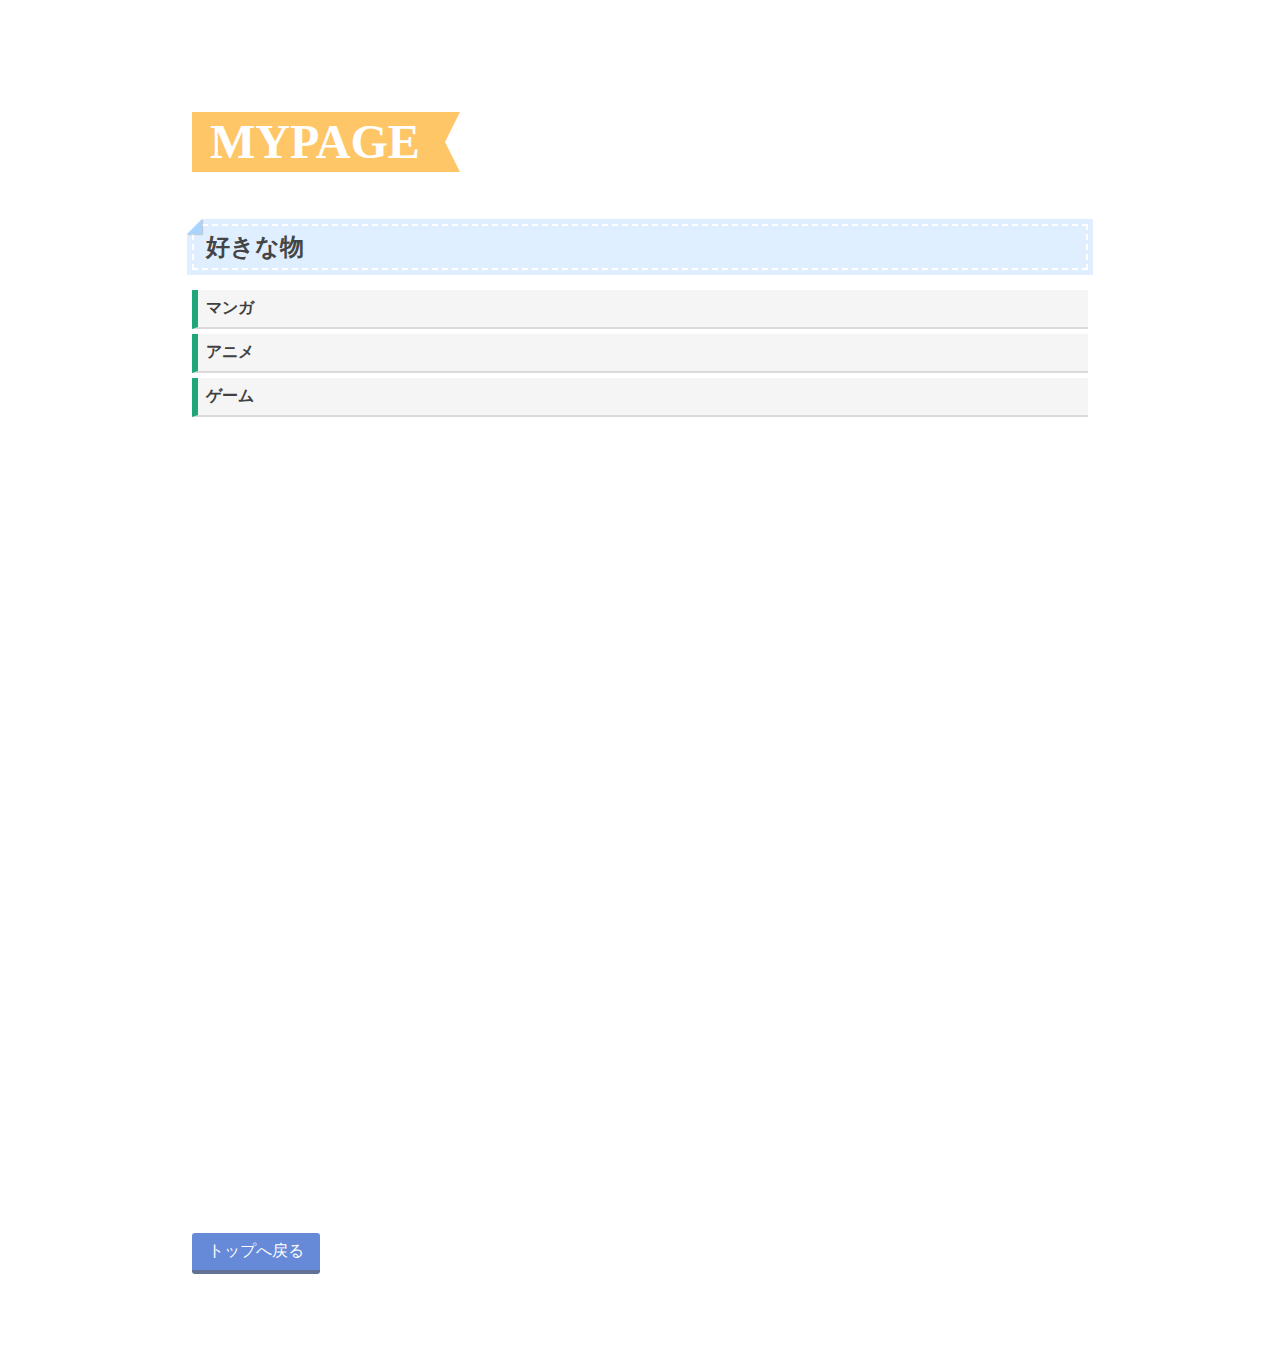
==== index.html @ 42333a35 "first commit" ====
<!DOCTYPE html>
<html>
    <head>
        <meta charset="UTF-8">
        <title>MYPAGE</title>
        <link rel="stylesheet" href="style.css">
    </head>
    <body>
        <h1 class="ribbon">MYPAGE</h1>
        <h2>好きな物</h2>
        <ul class="list-glay">
            <li>マンガ</li>
            <li>アニメ</li>
            <li>ゲーム</li>
        </ul>
        <a href="#" class="btn-square">トップへ戻る</a>
    </body>
</html>
---- style.css ----
body {
  width: 70%;
  margin: 5rem auto;
}
.btn-square {
  margin-top: 800px; /*トップへ戻るを体感*/
  display: inline-block;
  padding: 0.5em 1em;
  text-decoration: none;
  background: #668ad8;
  color: #FFF;
  border-bottom: solid 4px #627295;
  border-radius: 3px;
}
.btn-square:active {
  /*ボタンがクリックされた状態の時に*/
  transform: translateY(4px); /*下に移動*/
  border-bottom: none; /*下部の境界線を非表示*/
}
.list-glay {
  padding: 0;
}
.list-glay li {
  color: #404040;
  border-left: solid 6px #1fa67a; /*左側に緑の境界線*/
  border-bottom: solid 2px #dadada; /*下部に灰色の境界線*/
  background: whitesmoke;
  margin-bottom: 5px; /*下部の外部余白*/
  padding: 0.5em;
  list-style-type: none; /*リストの黒丸を非表示*/
  font-weight: bold;
}
h2 {
  position: relative;
  background: #dfefff;
  box-shadow: 0px 0px 0px 5px #dfefff;
  border: dashed 2px white;
  padding: 0.2em 0.5em;
  color: #454545;
}
h2::after { /*既存の要素に対して追加の飾りや要素を生成*/
  position: absolute; /*親要素がrelativeかfixedなら、親要素を起点に配置可能*/
  content: '';
  left: -7px;
  top: -7px;
  border-width: 0 0 15px 15px; /*斜めの切り口になっているborder同士の接地面を利用*/
  border-style: solid;
  border-color: #fff #fff #a8d4ff;
  box-shadow: 1px 1px 1px rgba(0, 0, 0, 0.15);
}
.ribbon {
  display: inline-block;
  position: relative;
  height: 60px; /*高さ*/
  line-height: 60px; /*行の高さ*/
  text-align: center;
  padding: 0 40px 0 18px; /*文字の左右の余白*/
  font-size: 48px; /*文字サイズ*/
  background: #ffc668; /*背景色*/
  color: #FFF; /*文字色*/
}
.ribbon::after { /*既存の要素に対して追加の飾りや要素を生成*/
  position: absolute; /*親要素がrelativeかfixedなら、親要素を起点に配置可能*/
  content: '';
  width: 0px;
  height: 0px;
  top: 0;
  right: 0;
  border-width: 30px 15px 30px 0px; /*斜めの切り口になっているborder同士の接地面を利用*/
  border-color: transparent #fff transparent transparent;
  border-style: solid;
}
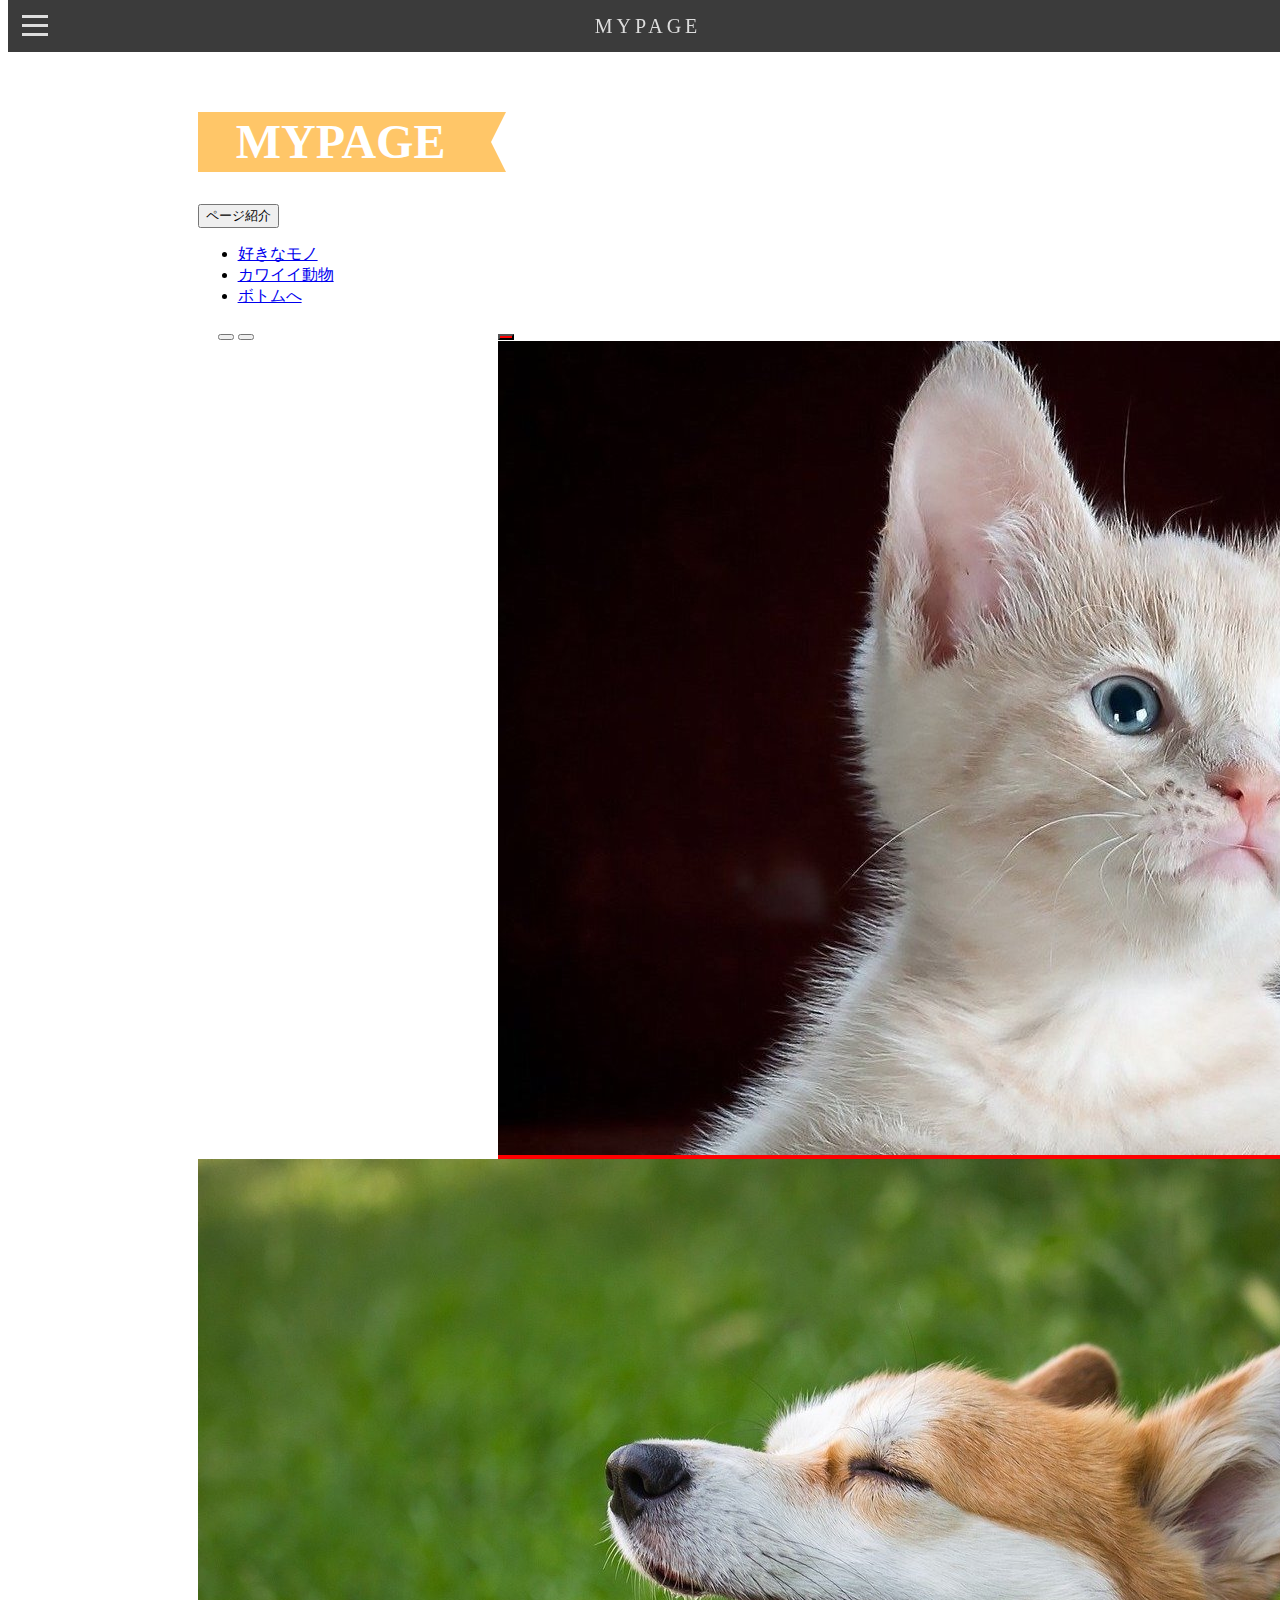
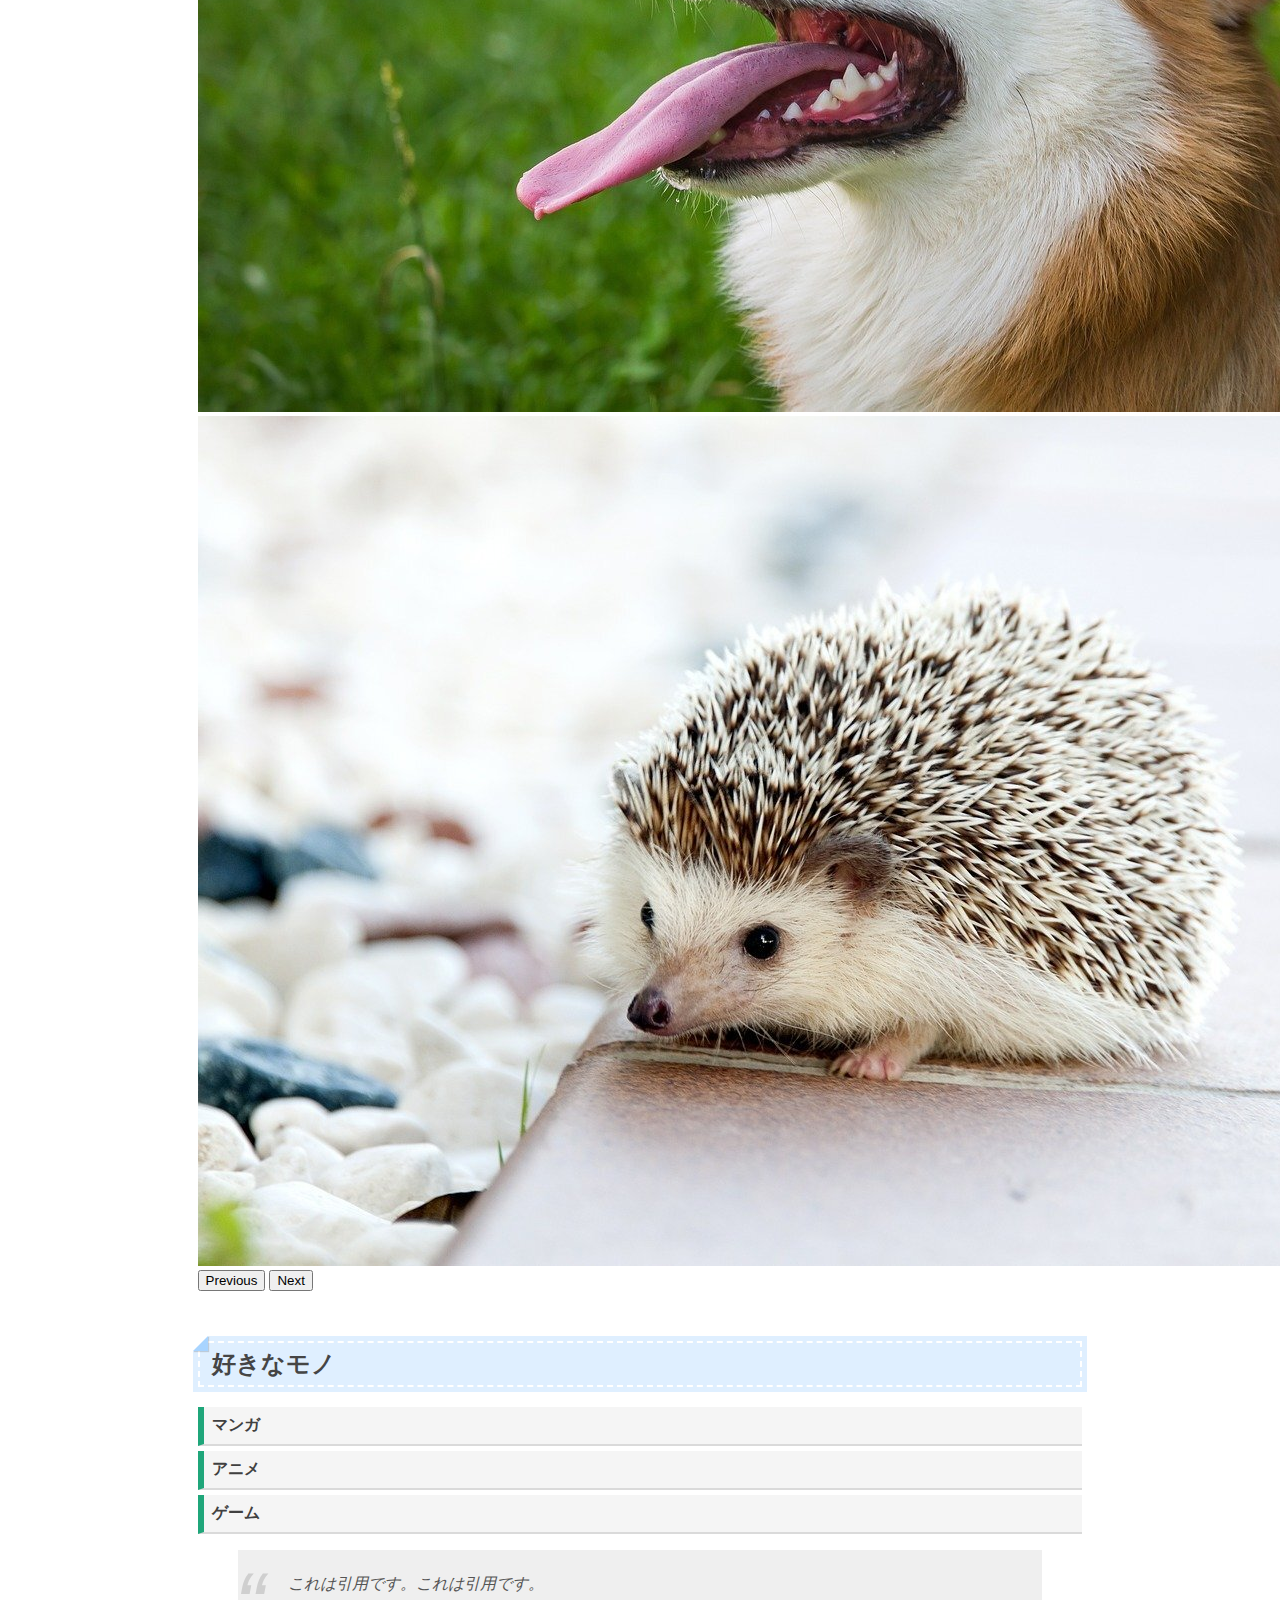
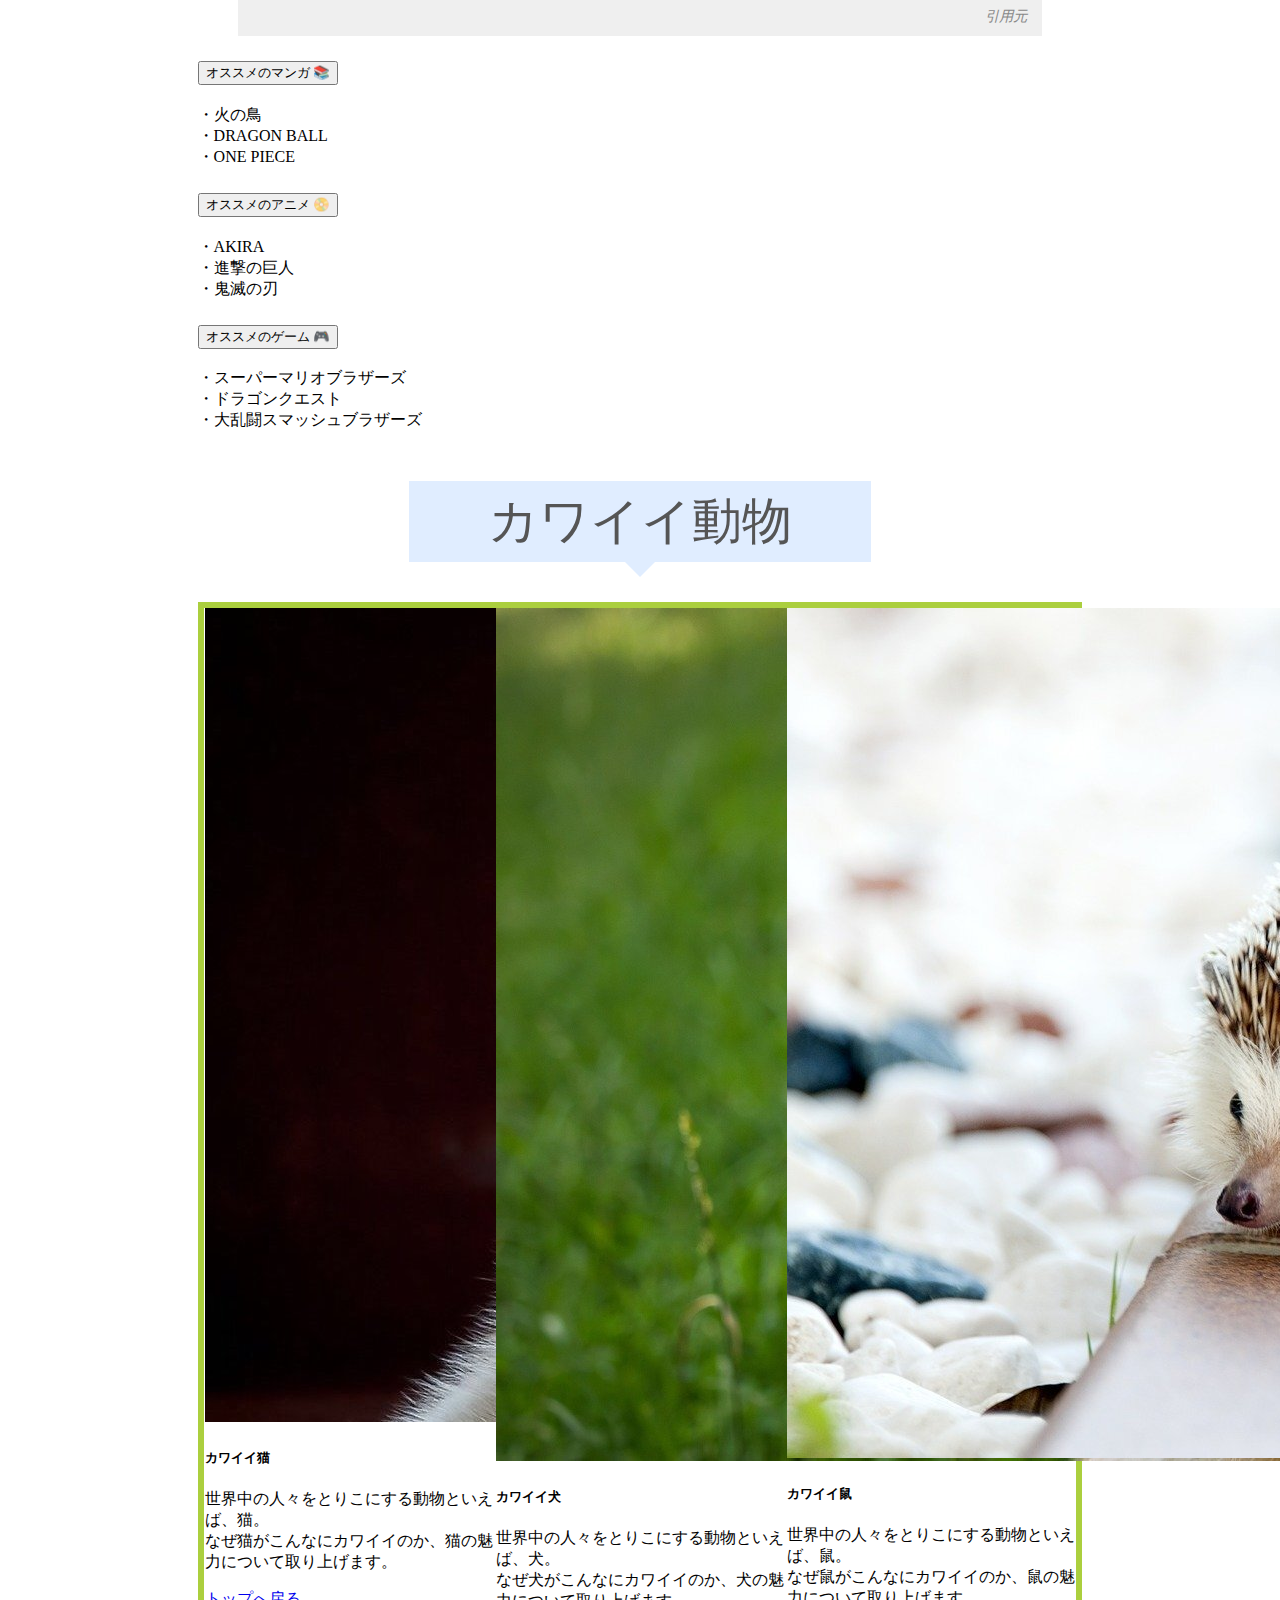
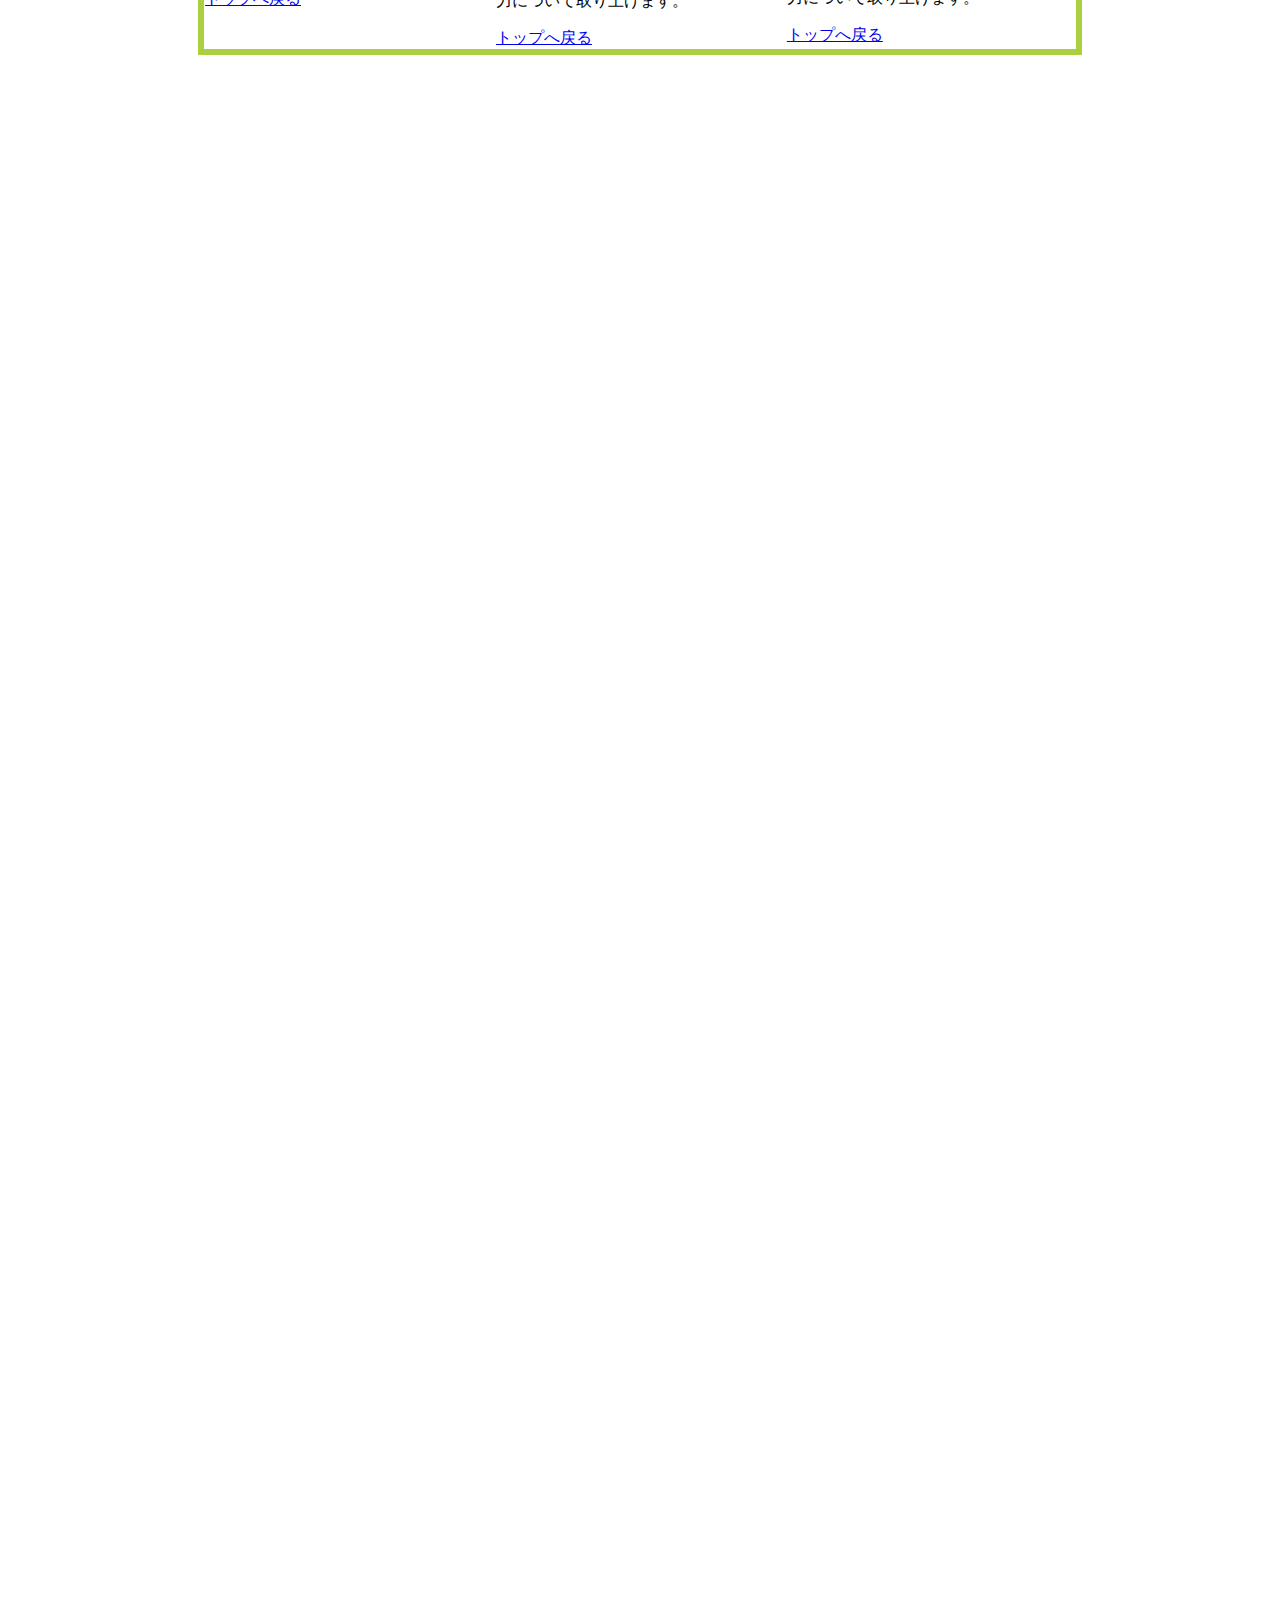
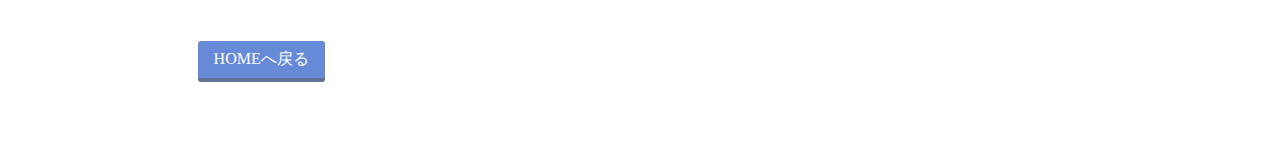
==== commit b22d0566: "first commit" ====
--- a/index.html
+++ b/index.html
@@ -3,16 +3,158 @@
     <head>
         <meta charset="UTF-8">
         <title>MYPAGE</title>
+        <link href="https://cdn.jsdelivr.net/npm/bootstrap@5.0.2/dist/css/bootstrap.min.css" rel="stylesheet" integrity="sha384-EVSTQN3/azprG1Anm3QDgpJLIm9Nao0Yz1ztcQTwFspd3yD65VohhpuuCOmLASjC" crossorigin="anonymous">
         <link rel="stylesheet" href="style.css">
+        <link rel="stylesheet" href="animation.css">
     </head>
     <body>
-        <h1 class="ribbon">MYPAGE</h1>
-        <h2>好きな物</h2>
-        <ul class="list-glay">
-            <li>マンガ</li>
-            <li>アニメ</li>
-            <li>ゲーム</li>
-        </ul>
-        <a href="#" class="btn-square">トップへ戻る</a>
+        <!--
+        Copyright (c) 2019 Zaid
+        Released under the MIT license
+        https://opensource.org/licenses/mit-license.php
+        -->
+        <header class="header">
+            <div class="navtext-container">
+              <div class="navtext">MYPAGE</div>
+            </div>
+            <input type="checkbox" class="menu-btn" id="menu-btn">
+            <label for="menu-btn" class="menu-icon"><span class="navicon"></span></label>
+            <ul class="menu">
+              <li class="top"><a href="top.html">HOME</a></li>
+              <li><a href="#favorite">好きなモノ</a></li>
+              <li><a href="#cards">カワイイ動物</a></li>
+              <li><a href="#bottom">ボトムへ</a></li>
+            </ul>
+        </header>
+        <div id="main">
+            <h1 class="ribbon" id="box">MYPAGE</h1>
+            <div class="dropdown">
+                <button class="btn btn-danger btn-lg dropdown-toggle" type="button" id="dropdownMenuButton1" data-bs-toggle="dropdown" aria-expanded="false">
+                ページ紹介
+                </button>
+                <ul class="dropdown-menu" aria-labelledby="dropdownMenuButton1">
+                <li><a class="dropdown-item" href="#favorite">好きなモノ</a></li>
+                <li><a class="dropdown-item" href="#cards">カワイイ動物</a></li>
+                <li><a class="dropdown-item" href="#bottom">ボトムへ</a></li>
+                </ul>
+            </div>
+            <div id="carouselExampleIndicators" class="carousel slide carousel-fade" data-bs-ride="carousel">
+                <div class="carousel-indicators">
+                <button type="button" data-bs-target="#carouselExampleIndicators" data-bs-slide-to="0" class="active" aria-current="true" aria-label="Slide 1"></button>
+                <button type="button" data-bs-target="#carouselExampleIndicators" data-bs-slide-to="1" aria-label="Slide 2"></button>
+                <button type="button" data-bs-target="#carouselExampleIndicators" data-bs-slide-to="2" aria-label="Slide 3"></button>
+                </div>
+                <div class="carousel-inner">
+                <div class="carousel-item active" data-bs-interval="3000">
+                    <img src="./images/cat.jpg" class="d-block w-100" alt="...">
+                </div>
+                <div class="carousel-item" data-bs-interval="3000">
+                    <img src="./images/dog.jpg" class="d-block w-100" alt="...">
+                </div>
+                <div class="carousel-item" data-bs-interval="3000">
+                    <img src="./images/hedgehog.jpg" class="d-block w-100" alt="...">
+                </div>
+                </div>
+                <button class="carousel-control-prev" type="button" data-bs-target="#carouselExampleIndicators" data-bs-slide="prev">
+                <span class="carousel-control-prev-icon" aria-hidden="true"></span>
+                <span class="visually-hidden">Previous</span>
+                </button>
+                <button class="carousel-control-next" type="button" data-bs-target="#carouselExampleIndicators" data-bs-slide="next">
+                <span class="carousel-control-next-icon" aria-hidden="true"></span>
+                <span class="visually-hidden">Next</span>
+                </button>
+            </div>
+            <h2 id="favorite">好きなモノ</h2>
+            <ul class="list-glay">
+                <li>マンガ</li>
+                <li>アニメ</li>
+                <li>ゲーム</li>
+            </ul>
+            <blockquote cite="引用元url">
+                <p>これは引用です。これは引用です。</p>
+                <cite>引用元</cite>
+            </blockquote>
+            <div class="accordion" id="accordionPanelsStayOpenExample">
+                <div class="accordion-item">
+                <h2 class="accordion-header" id="panelsStayOpen-headingOne">
+                    <button class="accordion-button" type="button" data-bs-toggle="collapse" data-bs-target="#panelsStayOpen-collapseOne" aria-expanded="true" aria-controls="panelsStayOpen-collapseOne">
+                    オススメのマンガ 📚
+                    </button>
+                </h2>
+                <div id="panelsStayOpen-collapseOne" class="accordion-collapse collapse show" aria-labelledby="panelsStayOpen-headingOne">
+                    <div class="accordion-body">
+                    ・火の鳥<br>・DRAGON BALL<br>・ONE PIECE
+                    </div>
+                </div>
+                </div>
+                <div class="accordion-item">
+                <h2 class="accordion-header" id="panelsStayOpen-headingTwo">
+                    <button class="accordion-button collapsed" type="button" data-bs-toggle="collapse" data-bs-target="#panelsStayOpen-collapseTwo" aria-expanded="false" aria-controls="panelsStayOpen-collapseTwo">
+                    オススメのアニメ 📀
+                    </button>
+                </h2>
+                <div id="panelsStayOpen-collapseTwo" class="accordion-collapse collapse" aria-labelledby="panelsStayOpen-headingTwo">
+                    <div class="accordion-body">
+                    ・AKIRA<br>・進撃の巨人<br>・鬼滅の刃
+                    </div>
+                </div>
+                </div>
+                <div class="accordion-item">
+                <h2 class="accordion-header" id="panelsStayOpen-headingThree">
+                    <button class="accordion-button collapsed" type="button" data-bs-toggle="collapse" data-bs-target="#panelsStayOpen-collapseThree" aria-expanded="false" aria-controls="panelsStayOpen-collapseThree">
+                    オススメのゲーム 🎮
+                    </button>
+                </h2>
+                <div id="panelsStayOpen-collapseThree" class="accordion-collapse collapse" aria-labelledby="panelsStayOpen-headingThree">
+                    <div class="accordion-body">
+                    ・スーパーマリオブラザーズ<br>・ドラゴンクエスト<br>・大乱闘スマッシュブラザーズ
+                    </div>
+                </div>
+                </div>
+            </div>
+            <div id="cards" class="comment">
+                <p>カワイイ動物</p>
+            </div>
+            <div class="container">
+                <div class="card" style="width: 18rem">
+                    <img src="./images/cat.jpg" class="card-img-top" alt="...">
+                    <div class="card-body">
+                        <h5 class="card-title">カワイイ猫</h5>
+                        <p class="card-text">世界中の人々をとりこにする動物といえば、猫。<br>なぜ猫がこんなにカワイイのか、猫の魅力について取り上げます。</p>
+                        <a href="#" class="btn btn-success">トップへ戻る</a>
+                    </div>
+                </div>
+                <div class="card" style="width: 18rem">
+                    <img src="./images/dog.jpg" class="card-img-top" alt="...">
+                    <div class="card-body">
+                        <h5 class="card-title">カワイイ犬</h5>
+                        <p class="card-text">世界中の人々をとりこにする動物といえば、犬。<br>なぜ犬がこんなにカワイイのか、犬の魅力について取り上げます。</p>
+                        <a href="#" class="btn btn-danger">トップへ戻る</a>
+                    </div>
+                </div>
+                <div class="card" style="width: 18rem">
+                    <img src="./images/hedgehog.jpg" class="card-img-top" alt="...">
+                    <div class="card-body">
+                        <h5 class="card-title">カワイイ鼠</h5>
+                        <p class="card-text">世界中の人々をとりこにする動物といえば、鼠。<br>なぜ鼠がこんなにカワイイのか、鼠の魅力について取り上げます。</p>
+                        <a href="#" class="btn btn-primary">トップへ戻る</a>
+                    </div>
+                </div>
+            </div>
+            <!--
+            Copyright (c) 2020 Yuki Nose
+            Released under the MIT license
+            https://opensource.org/licenses/mit-license.php
+            -->
+            <div class="box-inner">
+                <img src="./images/cat.jpg" class="fade-in fade-in-up box" alt="...">
+                <img src="./images/dog.jpg" class="fade-in fade-in-left box" alt="...">
+                <img src="./images/hedgehog.jpg" class="fade-in fade-in-right box" alt="...">
+                <img src="./images/cat.jpg" class="fade-in fade-in-down box" alt="...">
+            </div>
+            <a href="top.html" id="bottom" class="btn-square">HOMEへ戻る</a>
+        </div>
+        <script src="https://cdn.jsdelivr.net/npm/bootstrap@5.0.2/dist/js/bootstrap.bundle.min.js" integrity="sha384-MrcW6ZMFYlzcLA8Nl+NtUVF0sA7MsXsP1UyJoMp4YLEuNSfAP+JcXn/tWtIaxVXM" crossorigin="anonymous"></script>
+        <script src="./main.js"></script>
     </body>
 </html>
--- a/style.css
+++ b/style.css
@@ -1,9 +1,8 @@
-body {
+#main {
   width: 70%;
   margin: 5rem auto;
 }
 .btn-square {
-  margin-top: 800px; /*トップへ戻るを体感*/
   display: inline-block;
   padding: 0.5em 1em;
   text-decoration: none;
@@ -20,7 +19,7 @@
 .list-glay {
   padding: 0;
 }
-.list-glay li {
+.list-glay li { /*1つ目で指定した祖先要素をもつ、2つ目で指定したすべての子孫要素を飾り付け*/
   color: #404040;
   border-left: solid 6px #1fa67a; /*左側に緑の境界線*/
   border-bottom: solid 2px #dadada; /*下部に灰色の境界線*/
@@ -30,7 +29,7 @@
   list-style-type: none; /*リストの黒丸を非表示*/
   font-weight: bold;
 }
-h2 {
+#favorite {
   position: relative;
   background: #dfefff;
   box-shadow: 0px 0px 0px 5px #dfefff;
@@ -38,7 +37,7 @@
   padding: 0.2em 0.5em;
   color: #454545;
 }
-h2::after { /*既存の要素に対して追加の飾りや要素を生成*/
+#favorite::after { /*既存の要素に対して、後ろに追加の飾りや要素を生成*/
   position: absolute; /*親要素がrelativeかfixedなら、親要素を起点に配置可能*/
   content: '';
   left: -7px;
@@ -59,7 +58,7 @@
   background: #ffc668; /*背景色*/
   color: #FFF; /*文字色*/
 }
-.ribbon::after { /*既存の要素に対して追加の飾りや要素を生成*/
+.ribbon::after { /*既存の要素に対して、後ろに追加の飾りや要素を生成*/
   position: absolute; /*親要素がrelativeかfixedなら、親要素を起点に配置可能*/
   content: '';
   width: 0px;
@@ -69,4 +68,200 @@
   border-width: 30px 15px 30px 0px; /*斜めの切り口になっているborder同士の接地面を利用*/
   border-color: transparent #fff transparent transparent;
   border-style: solid;
-}+}
+blockquote {
+  position: relative;
+  padding: 10px 15px 10px 50px;
+  box-sizing: border-box;
+  font-style: italic; /*文字をイタリック体（斜体）で表示*/
+  background: #efefef;
+  color: #555;
+}
+blockquote::before { /*既存の要素に対して、前に追加の飾りや要素を生成*/
+  display: inline-block;
+  position: absolute;
+  top: 10px;
+  left: -3px;
+  content: "“"; /*追加した要素に表示する内容を指定*/
+  font-family: sans-serif;
+  color: #cfcfcf;
+  font-size: 90px;
+  line-height: 1;
+}
+blockquote p { /*1つ目で指定した祖先要素をもつ、2つ目で指定したすべての子孫要素を飾り付け*/
+  padding: 0;
+  margin: 10px 0;
+  line-height: 1.7;
+}
+blockquote cite { /*1つ目で指定した祖先要素をもつ、2つ目で指定したすべての子孫要素を飾り付け*/
+  display: block;
+  text-align: right;
+  color: #888888;
+  font-size: 0.9em;
+}
+.comment {
+  width: 50%;
+  margin: 10px auto;
+  text-align: center;
+  position: relative;
+  margin-top: 50px;
+  padding: 7px 10px;
+  min-width: 120px;
+  max-width: 100%;
+  color: #555;
+  font-size: 50px;
+  background: #e0edff;
+}
+.comment::before { /*既存の要素に対して、前に追加の飾りや要素を生成*/
+  content: "";
+  position: absolute;
+  top: 100%;
+  left: 50%;
+  margin-left: -15px; /*直角二等辺三角形の一辺の長さ分だけ左に移動*/
+  border: 15px solid transparent;
+  border-top: 15px solid #e0edff;
+}
+.comment p {
+  margin: 0;
+}
+.container {
+  display: flex; /*フレックスコンテナを設定、インライン要素・ブロックレベル要素に関わらず配置を制御*/
+  justify-content: space-around; /*フレックスアイテムの前後に均等なスペースを追加*/
+  border: solid 6px #abcf3e;
+  margin-top: 40px;
+}
+.dropdown {
+  margin-bottom: 10px;
+}
+#carouselExampleIndicators {
+  margin-bottom: 50px;
+}
+
+/* Navbar & Navmenu color */
+:root {
+  --background-navbar: rgba(55, 55, 55, 0.98);
+  --header: 52px; /*CSS変数--headerを定義*/
+  scroll-padding: calc(var(--header) + 30px); /*スクロールバーに余白を追加、スクロールバーとコンテンツの重なりを防ぐ*/
+}
+.header {
+  background: var(--background-navbar);
+  position: fixed;
+  width: 100%;
+  height: var(--header); /*CSS変数--headerの値を利用*/
+  top: 0; /*上辺からの距離を0に設定*/
+  z-index: 10; /*要素の重なり順を指定*/
+}
+/* Nav items */
+.menu {
+  list-style: none;
+  position: absolute;
+  width: 100%;
+  height: auto;
+  top: 0;
+  margin-top: 52px;
+  padding: 0 0 10px 0;
+  clear: both;
+  background: var(--background-navbar);
+  transition: 0.3192s cubic-bezier(0.04, 0.04, 0.12, 0.96) 0.1008s;
+  transform: scale(1, 0);
+  transform-origin: top;
+}
+/* Hamburger menu button */
+.menu-btn:checked ~ .menu {
+  transform: scale(1, 1);
+  transform-origin: top;
+  transition: 0.3192s cubic-bezier(0.04, 0.04, 0.12, 0.96) 0.1008s;
+}
+/* Hamburger menbu text */
+.menu a {
+  text-decoration: none;
+  font-weight: 500;
+  letter-spacing: 2px;
+  font-size: 16px;
+  text-transform: capitalize;
+  color: #ddd;
+  opacity: 0;
+  transition: 0.5s;
+}
+.menu li {
+  border-top: 1px solid rgb(75, 75, 75);
+  padding: 15px 0;
+  margin: 0 54px;
+  opacity: 0;
+  transition: 0.5s;
+}
+.menu-btn:checked ~ .menu a,
+.menu-btn:checked ~ .menu li {
+  opacity: 1;
+  transition: 0.3192s cubic-bezier(0.04, 0.04, 0.12, 0.96) 0.2s;
+}
+.menu-btn {
+  display: none;
+}
+.menu-icon {
+  display: inline-block;
+  position: relative;
+  cursor: pointer;
+  padding: 24px 14px;
+  -webkit-tap-highlight-color: rgba(0, 0, 0, 0);
+}
+.navicon {
+  background: #ddd;
+  display: block;
+  height: 3px;
+  width: 26px;
+  position: relative;
+  transition: 0.3192s cubic-bezier(0.04, 0.04, 0.12, 0.96) 0.1008s;
+}
+.navicon:before,
+.navicon:after {
+  content: "";
+  display: block;
+  height: 100%;
+  width: 100%;
+  position: absolute;
+  background: #ddd;
+  transition: 0.3192s cubic-bezier(0.04, 0.04, 0.12, 0.96) 0.1008s;
+}
+.navicon:before {
+  top: 9px;
+}
+.navicon:after {
+  bottom: 9px;
+}
+/* Hamburger Menu Animation Start */
+.menu-btn:checked ~ .menu-icon .navicon:before {
+  transform: rotate(-45deg);
+}
+.menu-btn:checked ~ .menu-icon .navicon:after {
+  transform: rotate(45deg);
+}
+.menu-btn:checked ~ .menu-icon:not(.steps) .navicon:before {
+  top: 0;
+}
+.menu-btn:checked ~ .menu-icon:not(.steps) .navicon:after {
+  bottom: 0;
+}
+.menu-btn:checked ~ .menu-icon .navicon {
+  background: rgba(0, 0, 0, 0);
+  transition: 0.2192s cubic-bezier(0.04, 0.04, 0.12, 0.96) 0.1008s;
+}
+/* Hamburger Menu Animation End */
+/* Navbar Container */
+.navtext-container {
+  width: 100%;
+  height: 52px;
+  position: absolute;
+  box-sizing: border-box;
+  display: flex;
+  justify-content: center;
+  align-items: center;
+}
+/* Navbar Text */
+.navtext {
+  position: absolute;
+  text-transform: uppercase;
+  color: #ddd;
+  letter-spacing: 4px;
+  font-size: 20px;
+}
--- a/animation.css
+++ b/animation.css
@@ -0,0 +1,66 @@
+.ribbon {
+    width: 250px;
+    transition: all 1s 0s ease; /*適用プロパティ、変化の完了時間、変化開始前の遅延時間、変化の度合*/
+    animation: rotation 2s ease 0s 1 alternate forwards; /*アニメーション終了後の状態を維持*/
+    animation: ball 0.5s ease alternate infinite; /*キーフレームアニメーションを無限ループ*/
+}
+.ribbon:hover {
+    background: #ccc;
+    width: 100%;
+}
+.active {
+    animation: none; /*アニメーションを無効*/
+    transform: translateX(300px);
+    background: #ff0000;
+}
+/* @keyframes rotation {
+    0% {
+        transform: scale(0.3);
+    }
+    50% {
+        transform: scale(0.6) rotate(-45deg);
+        background: red;
+    }
+    100% {
+        transform: scale(1) rotate(360deg);
+        background: blue;
+    }
+} */
+@keyframes ball{
+    0% {
+        transform:translate(0%, 0%);
+    }
+    100% {
+        transform:translate(0%, -20px);
+    }
+}
+.box-inner{
+    margin: 100px 0;
+}
+.box{
+    display: block; /*<img>をブロック要素として表示*/
+    position: relative;
+    width: 50%;
+    margin: 70px auto;
+}  
+.fade-in {
+    opacity: 0; /*"scroll-in"クラスが追加されるまで非表示*/
+    transition-duration: 500ms;
+    transition-property: opacity, transform;
+}  
+.fade-in-up {
+    transform: translate(0, 50px);
+}  
+.fade-in-down {
+    transform: translate(0, -50px);
+}  
+.fade-in-left {
+    transform: translate(-50px, 0);
+}  
+.fade-in-right {
+    transform: translate(50px, 0);
+}  
+.scroll-in {
+    opacity: 1; /*"scroll-in"クラスが追加されたら表示*/
+    transform: translate(0, 0);
+}
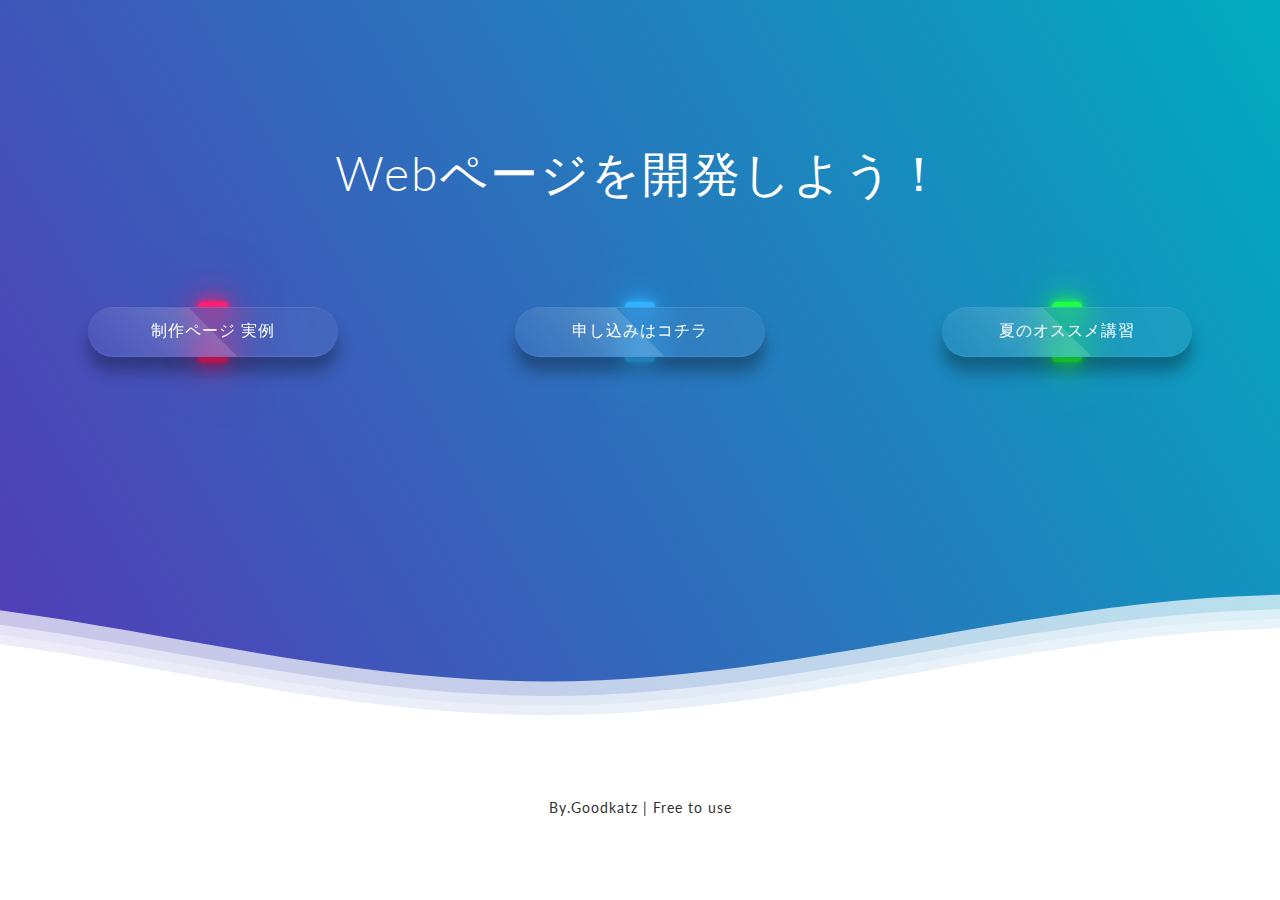
==== commit 3f723cda: "first commit" ====
--- a/index.html
+++ b/index.html
@@ -2,159 +2,43 @@
 <html>
     <head>
         <meta charset="UTF-8">
-        <title>MYPAGE</title>
-        <link href="https://cdn.jsdelivr.net/npm/bootstrap@5.0.2/dist/css/bootstrap.min.css" rel="stylesheet" integrity="sha384-EVSTQN3/azprG1Anm3QDgpJLIm9Nao0Yz1ztcQTwFspd3yD65VohhpuuCOmLASjC" crossorigin="anonymous">
-        <link rel="stylesheet" href="style.css">
-        <link rel="stylesheet" href="animation.css">
+        <meta http-equiv="X-UA-Compatible" content="IE=edge">
+        <meta name="viewport" content="width=device-width, initial-scale=1.0">
+        <title>Webページを開発しよう！</title>
+        <link rel="stylesheet" href="top.css">
     </head>
     <body>
         <!--
-        Copyright (c) 2019 Zaid
+        Copyright (c) 2019 Goodkatz
         Released under the MIT license
         https://opensource.org/licenses/mit-license.php
         -->
-        <header class="header">
-            <div class="navtext-container">
-              <div class="navtext">MYPAGE</div>
-            </div>
-            <input type="checkbox" class="menu-btn" id="menu-btn">
-            <label for="menu-btn" class="menu-icon"><span class="navicon"></span></label>
-            <ul class="menu">
-              <li class="top"><a href="top.html">HOME</a></li>
-              <li><a href="#favorite">好きなモノ</a></li>
-              <li><a href="#cards">カワイイ動物</a></li>
-              <li><a href="#bottom">ボトムへ</a></li>
-            </ul>
-        </header>
-        <div id="main">
-            <h1 class="ribbon" id="box">MYPAGE</h1>
-            <div class="dropdown">
-                <button class="btn btn-danger btn-lg dropdown-toggle" type="button" id="dropdownMenuButton1" data-bs-toggle="dropdown" aria-expanded="false">
-                ページ紹介
-                </button>
-                <ul class="dropdown-menu" aria-labelledby="dropdownMenuButton1">
-                <li><a class="dropdown-item" href="#favorite">好きなモノ</a></li>
-                <li><a class="dropdown-item" href="#cards">カワイイ動物</a></li>
-                <li><a class="dropdown-item" href="#bottom">ボトムへ</a></li>
-                </ul>
-            </div>
-            <div id="carouselExampleIndicators" class="carousel slide carousel-fade" data-bs-ride="carousel">
-                <div class="carousel-indicators">
-                <button type="button" data-bs-target="#carouselExampleIndicators" data-bs-slide-to="0" class="active" aria-current="true" aria-label="Slide 1"></button>
-                <button type="button" data-bs-target="#carouselExampleIndicators" data-bs-slide-to="1" aria-label="Slide 2"></button>
-                <button type="button" data-bs-target="#carouselExampleIndicators" data-bs-slide-to="2" aria-label="Slide 3"></button>
-                </div>
-                <div class="carousel-inner">
-                <div class="carousel-item active" data-bs-interval="3000">
-                    <img src="./images/cat.jpg" class="d-block w-100" alt="...">
-                </div>
-                <div class="carousel-item" data-bs-interval="3000">
-                    <img src="./images/dog.jpg" class="d-block w-100" alt="...">
-                </div>
-                <div class="carousel-item" data-bs-interval="3000">
-                    <img src="./images/hedgehog.jpg" class="d-block w-100" alt="...">
-                </div>
-                </div>
-                <button class="carousel-control-prev" type="button" data-bs-target="#carouselExampleIndicators" data-bs-slide="prev">
-                <span class="carousel-control-prev-icon" aria-hidden="true"></span>
-                <span class="visually-hidden">Previous</span>
-                </button>
-                <button class="carousel-control-next" type="button" data-bs-target="#carouselExampleIndicators" data-bs-slide="next">
-                <span class="carousel-control-next-icon" aria-hidden="true"></span>
-                <span class="visually-hidden">Next</span>
-                </button>
-            </div>
-            <h2 id="favorite">好きなモノ</h2>
-            <ul class="list-glay">
-                <li>マンガ</li>
-                <li>アニメ</li>
-                <li>ゲーム</li>
-            </ul>
-            <blockquote cite="引用元url">
-                <p>これは引用です。これは引用です。</p>
-                <cite>引用元</cite>
-            </blockquote>
-            <div class="accordion" id="accordionPanelsStayOpenExample">
-                <div class="accordion-item">
-                <h2 class="accordion-header" id="panelsStayOpen-headingOne">
-                    <button class="accordion-button" type="button" data-bs-toggle="collapse" data-bs-target="#panelsStayOpen-collapseOne" aria-expanded="true" aria-controls="panelsStayOpen-collapseOne">
-                    オススメのマンガ 📚
-                    </button>
-                </h2>
-                <div id="panelsStayOpen-collapseOne" class="accordion-collapse collapse show" aria-labelledby="panelsStayOpen-headingOne">
-                    <div class="accordion-body">
-                    ・火の鳥<br>・DRAGON BALL<br>・ONE PIECE
-                    </div>
-                </div>
-                </div>
-                <div class="accordion-item">
-                <h2 class="accordion-header" id="panelsStayOpen-headingTwo">
-                    <button class="accordion-button collapsed" type="button" data-bs-toggle="collapse" data-bs-target="#panelsStayOpen-collapseTwo" aria-expanded="false" aria-controls="panelsStayOpen-collapseTwo">
-                    オススメのアニメ 📀
-                    </button>
-                </h2>
-                <div id="panelsStayOpen-collapseTwo" class="accordion-collapse collapse" aria-labelledby="panelsStayOpen-headingTwo">
-                    <div class="accordion-body">
-                    ・AKIRA<br>・進撃の巨人<br>・鬼滅の刃
-                    </div>
-                </div>
-                </div>
-                <div class="accordion-item">
-                <h2 class="accordion-header" id="panelsStayOpen-headingThree">
-                    <button class="accordion-button collapsed" type="button" data-bs-toggle="collapse" data-bs-target="#panelsStayOpen-collapseThree" aria-expanded="false" aria-controls="panelsStayOpen-collapseThree">
-                    オススメのゲーム 🎮
-                    </button>
-                </h2>
-                <div id="panelsStayOpen-collapseThree" class="accordion-collapse collapse" aria-labelledby="panelsStayOpen-headingThree">
-                    <div class="accordion-body">
-                    ・スーパーマリオブラザーズ<br>・ドラゴンクエスト<br>・大乱闘スマッシュブラザーズ
-                    </div>
-                </div>
-                </div>
-            </div>
-            <div id="cards" class="comment">
-                <p>カワイイ動物</p>
+        <div class="header">
+            <div class="inner-header flex">
+                <h1>Webページを開発しよう！</h1>
             </div>
             <div class="container">
-                <div class="card" style="width: 18rem">
-                    <img src="./images/cat.jpg" class="card-img-top" alt="...">
-                    <div class="card-body">
-                        <h5 class="card-title">カワイイ猫</h5>
-                        <p class="card-text">世界中の人々をとりこにする動物といえば、猫。<br>なぜ猫がこんなにカワイイのか、猫の魅力について取り上げます。</p>
-                        <a href="#" class="btn btn-success">トップへ戻る</a>
-                    </div>
-                </div>
-                <div class="card" style="width: 18rem">
-                    <img src="./images/dog.jpg" class="card-img-top" alt="...">
-                    <div class="card-body">
-                        <h5 class="card-title">カワイイ犬</h5>
-                        <p class="card-text">世界中の人々をとりこにする動物といえば、犬。<br>なぜ犬がこんなにカワイイのか、犬の魅力について取り上げます。</p>
-                        <a href="#" class="btn btn-danger">トップへ戻る</a>
-                    </div>
-                </div>
-                <div class="card" style="width: 18rem">
-                    <img src="./images/hedgehog.jpg" class="card-img-top" alt="...">
-                    <div class="card-body">
-                        <h5 class="card-title">カワイイ鼠</h5>
-                        <p class="card-text">世界中の人々をとりこにする動物といえば、鼠。<br>なぜ鼠がこんなにカワイイのか、鼠の魅力について取り上げます。</p>
-                        <a href="#" class="btn btn-primary">トップへ戻る</a>
-                    </div>
-                </div>
+                <div class="btn"><a href="page.html">制作ページ 実例</a></div>
+                <div class="btn"><a href="https://be-engineer.tech/event-list/88" >申し込みはコチラ</a></div>
+                <div class="btn"><a href="https://be-engineer.tech/event-list/94" >夏のオススメ講習</a></div>
             </div>
-            <!--
-            Copyright (c) 2020 Yuki Nose
-            Released under the MIT license
-            https://opensource.org/licenses/mit-license.php
-            -->
-            <div class="box-inner">
-                <img src="./images/cat.jpg" class="fade-in fade-in-up box" alt="...">
-                <img src="./images/dog.jpg" class="fade-in fade-in-left box" alt="...">
-                <img src="./images/hedgehog.jpg" class="fade-in fade-in-right box" alt="...">
-                <img src="./images/cat.jpg" class="fade-in fade-in-down box" alt="...">
+            <div>
+                <svg class="waves" xmlns="http://www.w3.org/2000/svg" xmlns:xlink="http://www.w3.org/1999/xlink"
+                    viewBox="0 24 150 28" preserveAspectRatio="none" shape-rendering="auto">
+                    <defs>
+                        <path id="gentle-wave" d="M-160 44c30 0 58-18 88-18s 58 18 88 18 58-18 88-18 58 18 88 18 v44h-352z" />
+                    </defs>
+                    <g class="parallax">
+                        <use xlink:href="#gentle-wave" x="48" y="0" fill="rgba(255,255,255,0.7" />
+                        <use xlink:href="#gentle-wave" x="48" y="3" fill="rgba(255,255,255,0.5)" />
+                        <use xlink:href="#gentle-wave" x="48" y="5" fill="rgba(255,255,255,0.3)" />
+                        <use xlink:href="#gentle-wave" x="48" y="7" fill="#fff" />
+                    </g>
+                </svg>
             </div>
-            <a href="top.html" id="bottom" class="btn-square">HOMEへ戻る</a>
         </div>
-        <script src="https://cdn.jsdelivr.net/npm/bootstrap@5.0.2/dist/js/bootstrap.bundle.min.js" integrity="sha384-MrcW6ZMFYlzcLA8Nl+NtUVF0sA7MsXsP1UyJoMp4YLEuNSfAP+JcXn/tWtIaxVXM" crossorigin="anonymous"></script>
-        <script src="./main.js"></script>
+        <div class="content flex">
+            <p>By.Goodkatz | Free to use </p>
+        </div>
     </body>
 </html>
--- a/top.css
+++ b/top.css
@@ -0,0 +1,226 @@
+@import url(//fonts.googleapis.com/css?family=Lato:300:400);
+@import url("https://fonts.googleapis.com/css2?family=Poppins:wght@400;500;600;700;800;900&family=Roboto:wght@400;500;700&display=swap");
+* {
+	margin: 0 auto;
+	padding: 0;
+	box-sizing: border-box;
+	font-family: "Roboto", sans-serif;
+}
+body {
+	justify-content: center;
+	align-items: center;
+	min-height: 100vh;
+}
+h1 {
+  position: absolute;
+  top: 20%;
+  font-family: 'Lato', sans-serif;
+  font-weight:300;
+  letter-spacing: 2px;
+  font-size:48px;
+}
+p {
+  font-family: 'Lato', sans-serif;
+  letter-spacing: 1px;
+  font-size:14px;
+  color: #333333;
+}
+.header {
+  position:relative;
+  text-align:center;
+  background: linear-gradient(60deg, rgba(84,58,183,1) 0%, rgba(0,172,193,1) 100%);
+  color:white;
+}
+.logo {
+  width:50px;
+  fill:white;
+  padding-right:15px;
+  display:inline-block;
+  vertical-align: middle;
+}
+.inner-header {
+  height:65vh;
+  width:100%;
+  margin: 0;
+  padding: 0;
+}
+.flex { /*Flexbox for containers*/
+  display: flex;
+  justify-content: center;
+  align-items: center;
+  text-align: center;
+}
+.waves {
+  position:relative;
+  width: 100%;
+  height:15vh;
+  margin-bottom:-7px; /*Fix for safari gap*/
+  min-height:100px;
+  max-height:150px;
+}
+.content {
+  position:relative;
+  height:20vh;
+  text-align:center;
+  background-color: white;
+}
+/* Animation */
+.parallax > use {
+  animation: move-forever 25s cubic-bezier(.55,.5,.45,.5)     infinite;
+}
+.parallax > use:nth-child(1) {
+  animation-delay: -2s;
+  animation-duration: 7s;
+}
+.parallax > use:nth-child(2) {
+  animation-delay: -3s;
+  animation-duration: 10s;
+}
+.parallax > use:nth-child(3) {
+  animation-delay: -4s;
+  animation-duration: 13s;
+}
+.parallax > use:nth-child(4) {
+  animation-delay: -5s;
+  animation-duration: 20s;
+}
+@keyframes move-forever {
+  0% {
+   transform: translate3d(-90px,0,0);
+  }
+  100% { 
+    transform: translate3d(85px,0,0);
+  }
+}
+/*Shrinking for mobile*/
+@media (max-width: 768px) {
+  .waves {
+    height:40px;
+    min-height:40px;
+  }
+  .content {
+    height:30vh;
+  }
+  h1 {
+    font-size:24px;
+  }
+}
+
+
+.container {
+  position: absolute;
+  top: 40%;
+	width: 100%;
+	display: flex;
+	flex-wrap: wrap;
+	justify-content: space-around;
+}
+.container .btn {
+	position: relative;
+	top: 0;
+	left: 0;
+	width: 250px;
+	height: 50px;
+	margin: 20px;
+	display: flex;
+	justify-content: center;
+	align-items: center;
+}
+.container .btn a {
+	position: absolute;
+	top: 0;
+	left: 0;
+	width: 100%;
+	height: 100%;
+	display: flex;
+	justify-content: center;
+	align-items: center;
+	background: rgba(255, 255, 255, 0.05);
+	box-shadow: 0 15px 15px rgba(0, 0, 0, 0.3);
+	border-bottom: 1px solid rgba(255, 255, 255, 0.1);
+	border-top: 1px solid rgba(255, 255, 255, 0.1);
+	border-radius: 30px;
+	padding: 10px;
+	letter-spacing: 1px;
+	text-decoration: none;
+	overflow: hidden;
+	color: #fff;
+	font-weight: 400px;
+	z-index: 1;
+	transition: 0.5s;
+	backdrop-filter: blur(15px);
+}
+.container .btn:hover a {
+	letter-spacing: 3px;
+}
+.container .btn a::before {
+	content: "";
+	position: absolute;
+	top: 0;
+	left: 0;
+	width: 50%;
+	height: 100%;
+	background: linear-gradient(to left, rgba(255, 255, 255, 0.15), transparent);
+	transform: skewX(45deg) translate(0);
+	transition: 0.5s;
+	filter: blur(0px);
+}
+.container .btn:hover a::before {
+	transform: skewX(45deg) translate(200px);
+}
+.container .btn::before {
+	content: "";
+	position: absolute;
+	left: 50%;
+	transform: translatex(-50%);
+	bottom: -5px;
+	width: 30px;
+	height: 10px;
+	background: #f00;
+	border-radius: 10px;
+	transition: 0.5s;
+	transition-delay: 0.5;
+}
+.container .btn:hover::before /*lightup button*/ {
+	bottom: 0;
+	height: 50%;
+	width: 80%;
+	border-radius: 30px;
+}
+.container .btn::after {
+	content: "";
+	position: absolute;
+	left: 50%;
+	transform: translatex(-50%);
+	top: -5px;
+	width: 30px;
+	height: 10px;
+	background: #f00;
+	border-radius: 10px;
+	transition: 0.5s;
+	transition-delay: 0.5;
+}
+.container .btn:hover::after /*lightup button*/ {
+	top: 0;
+	height: 50%;
+	width: 80%;
+	border-radius: 30px;
+}
+.container .btn:nth-child(1)::before, /*chnage 1*/
+.container .btn:nth-child(1)::after {
+	background: #ff1f71;
+	box-shadow: 0 0 5px #ff1f71, 0 0 15px #ff1f71, 0 0 30px #ff1f71,
+		0 0 60px #ff1f71;
+}
+.container .btn:nth-child(2)::before, /* 2*/
+.container .btn:nth-child(2)::after {
+	background: #2db2ff;
+	box-shadow: 0 0 5px #2db2ff, 0 0 15px #2db2ff, 0 0 30px #2db2ff,
+		0 0 60px #2db2ff;
+}
+.container .btn:nth-child(3)::before, /* 3*/
+.container .btn:nth-child(3)::after {
+	background: #1eff45;
+	box-shadow: 0 0 5px #1eff45, 0 0 15px #1eff45, 0 0 30px #1eff45,
+		0 0 60px #1eff45;
+}
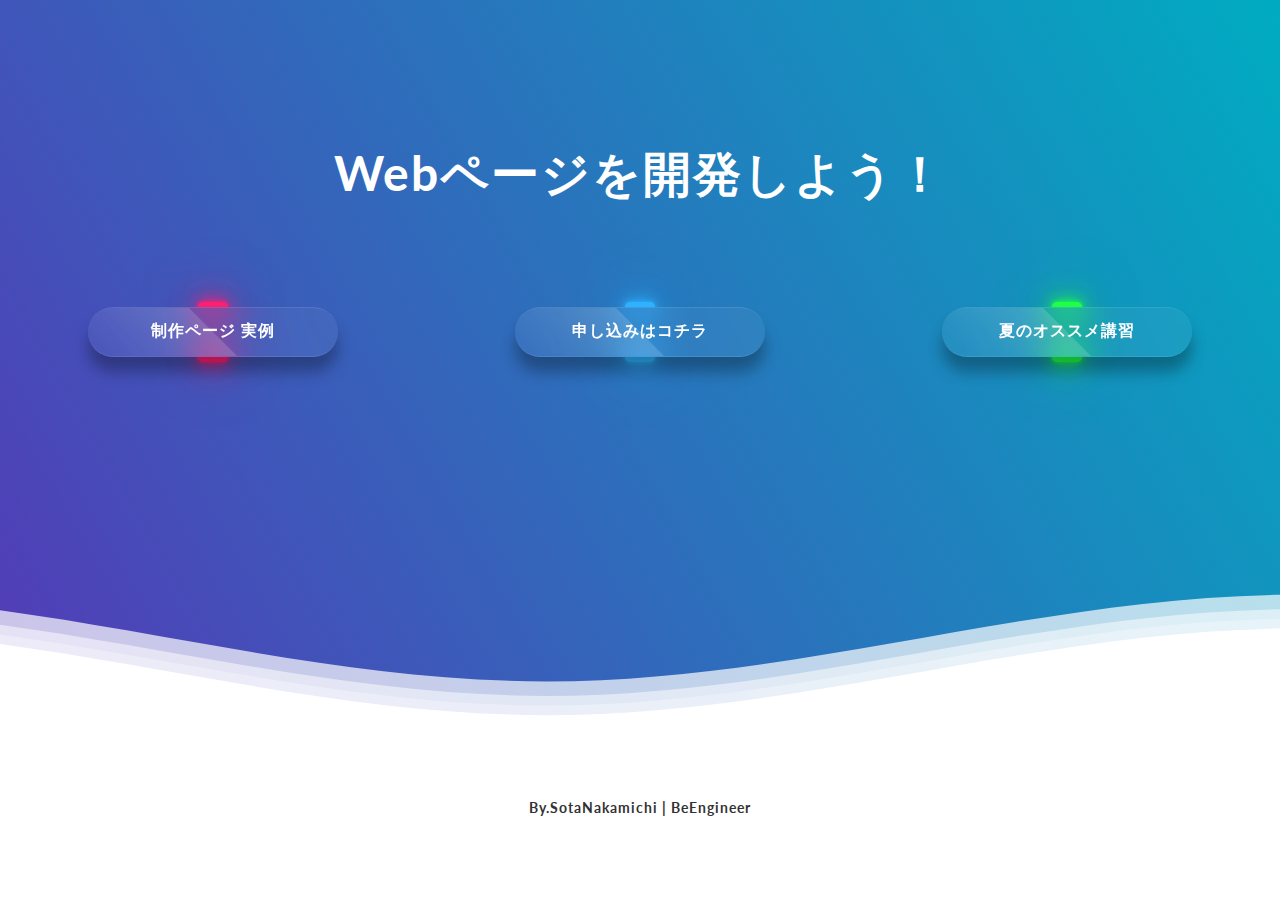
==== commit 947c14ed: "first commit" ====
--- a/index.html
+++ b/index.html
@@ -38,7 +38,7 @@
             </div>
         </div>
         <div class="content flex">
-            <p>By.Goodkatz | Free to use </p>
+            <p>By.SotaNakamichi | BeEngineer</p>
         </div>
     </body>
 </html>
--- a/top.css
+++ b/top.css
@@ -5,6 +5,7 @@
 	padding: 0;
 	box-sizing: border-box;
 	font-family: "Roboto", sans-serif;
+  font-weight: bold;
 }
 body {
 	justify-content: center;
@@ -15,7 +16,6 @@
   position: absolute;
   top: 20%;
   font-family: 'Lato', sans-serif;
-  font-weight:300;
   letter-spacing: 2px;
   font-size:48px;
 }
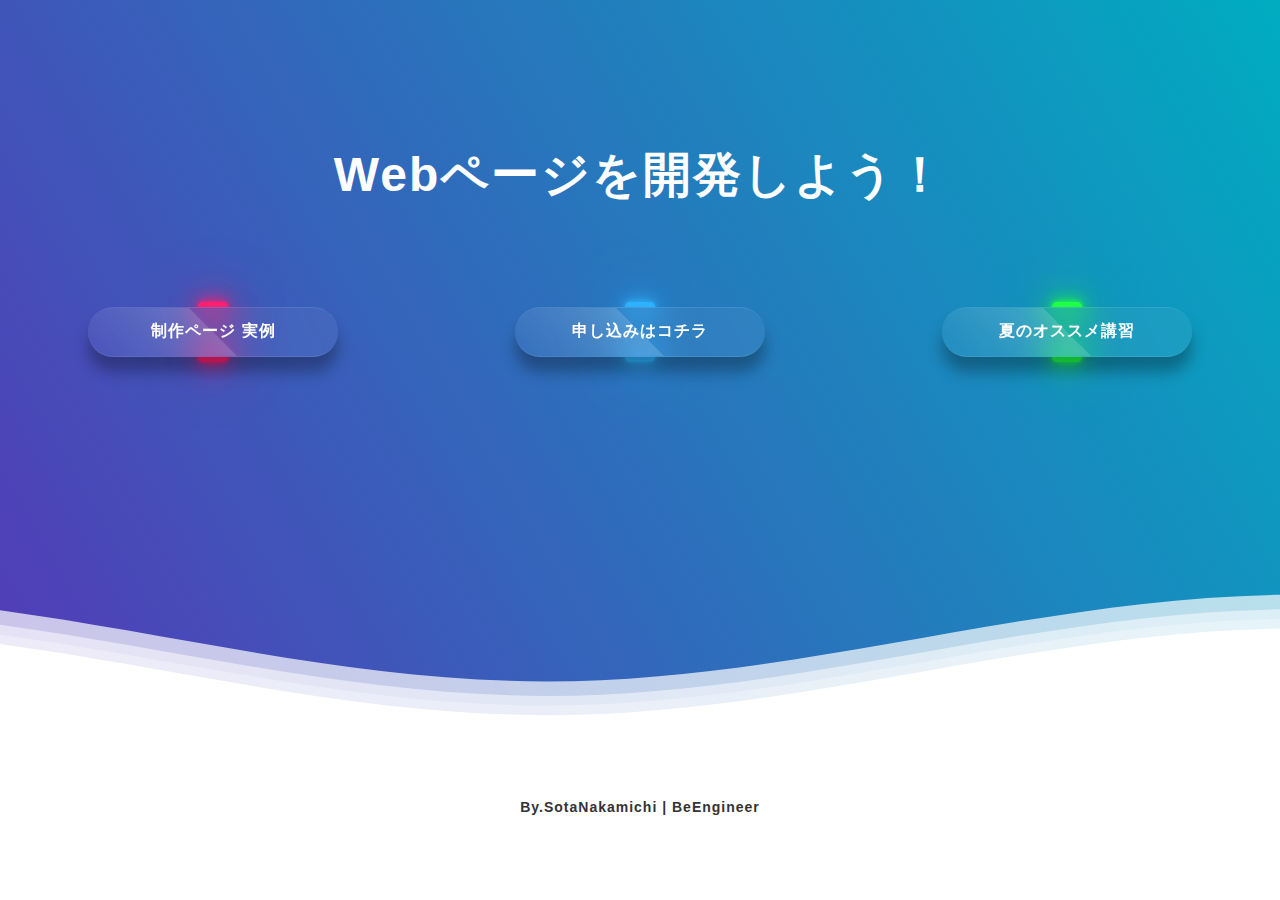
==== commit 2d467647: "first commit" ====
--- a/index.html
+++ b/index.html
@@ -17,6 +17,11 @@
             <div class="inner-header flex">
                 <h1>Webページを開発しよう！</h1>
             </div>
+            <!--
+            Copyright (c) 2022 Katarzyna Marta Kuich
+            Released under the MIT license
+            https://opensource.org/licenses/mit-license.php
+            -->
             <div class="container">
                 <div class="btn"><a href="page.html">制作ページ 実例</a></div>
                 <div class="btn"><a href="https://be-engineer.tech/event-list/88" >申し込みはコチラ</a></div>
--- a/top.css
+++ b/top.css
@@ -1,5 +1,3 @@
-@import url(//fonts.googleapis.com/css?family=Lato:300:400);
-@import url("https://fonts.googleapis.com/css2?family=Poppins:wght@400;500;600;700;800;900&family=Roboto:wght@400;500;700&display=swap");
 * {
 	margin: 0 auto;
 	padding: 0;
